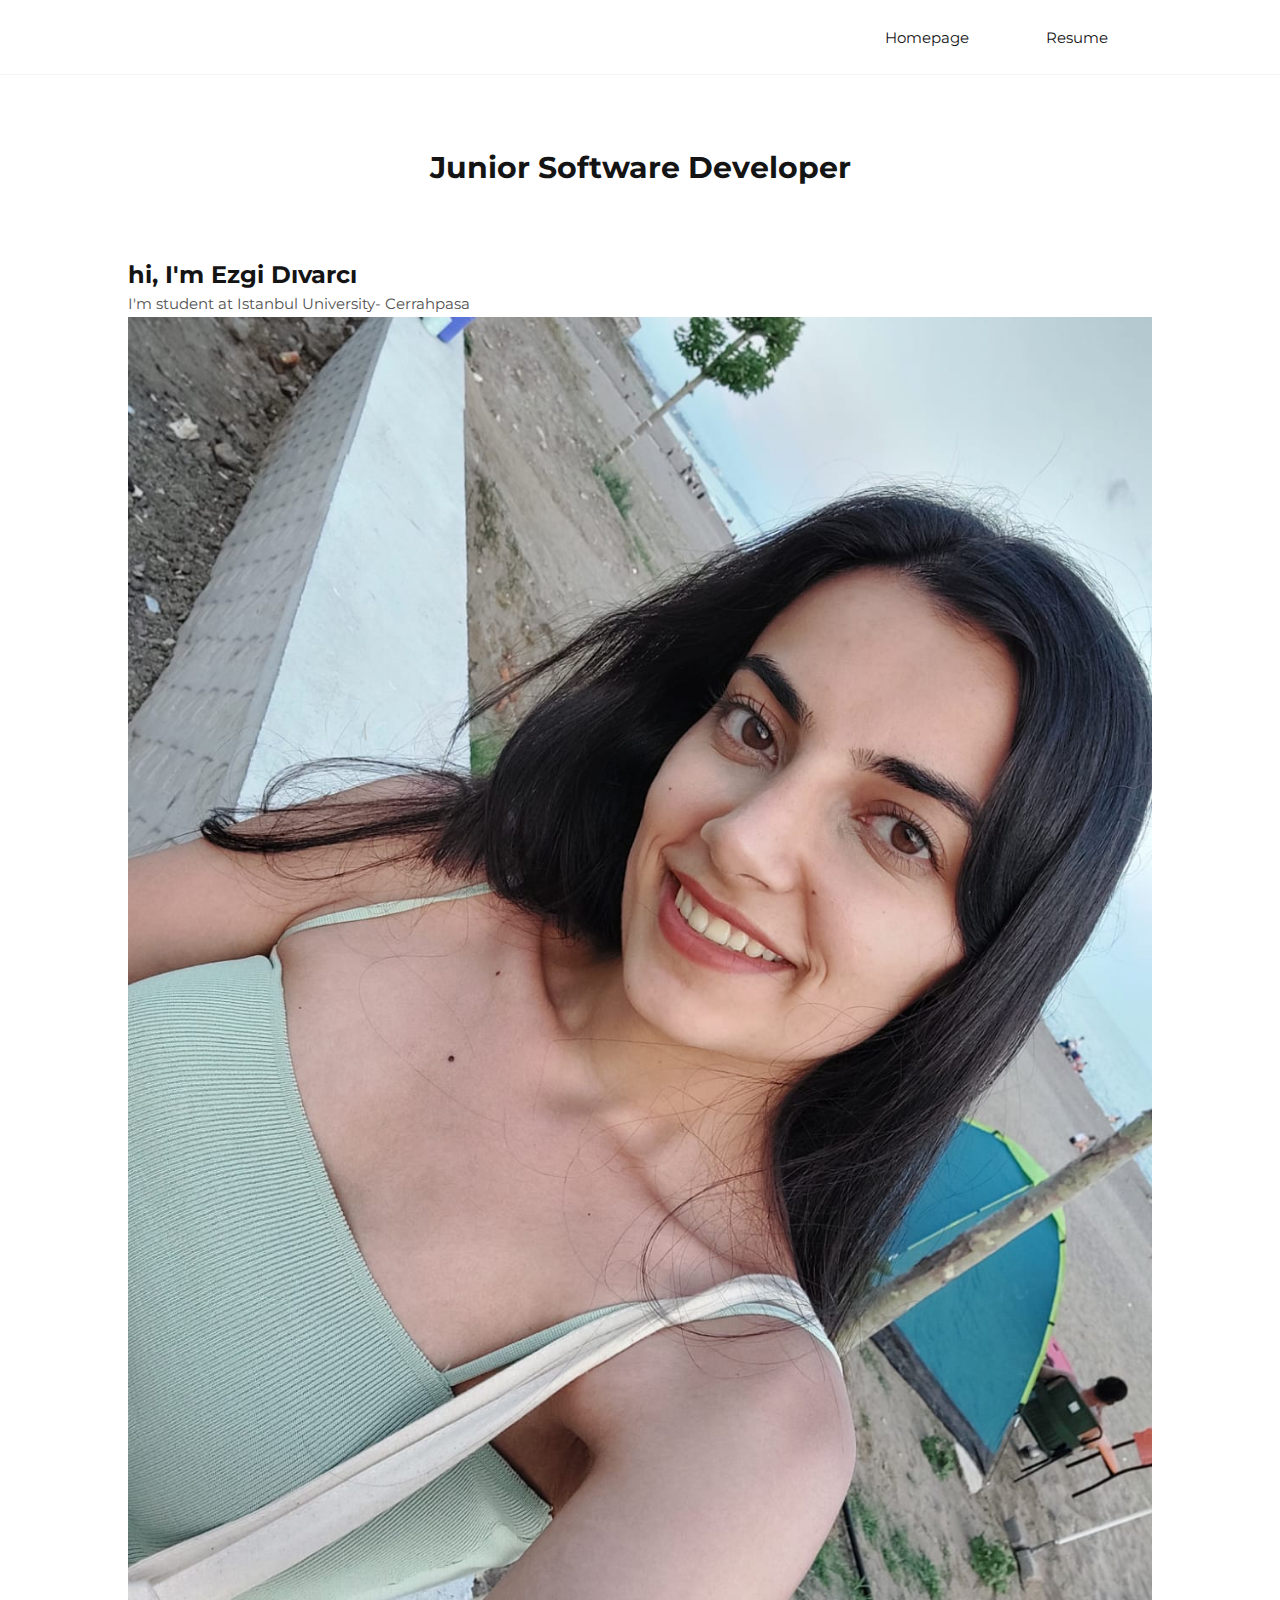
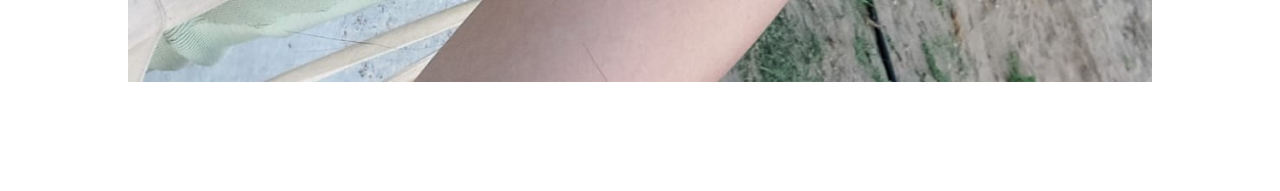
==== index.html @ 62a64444 "first commit" ====
<!DOCTYPE html>
<html lang="en">

<head>
    <meta charset="UTF-8">
    <meta http-equiv="X-UA-Compatible" content="IE=edge">
    <meta name="viewport" content="width=device-width, initial-scale=1.0">
    <title>Ezgi Dıvarcı</title>
    <!--MATERIAL ICONS-->
    <link rel="stylesheet" href="https://fonts.googleapis.com/icon?family=Material+Icons+Sharp">
    <!--ICONCOUT ICONS-->
    <link rel="stylesheet" href="https://unicons.iconscout.com/release/v4.0.0/css/line.css">

    <!--CSS-->
    <link rel="stylesheet" href="./style.css">
    <!--FONTS-->
    <link rel="preconnect" href="https://fonts.googleapis.com">
    <link rel="preconnect" href="https://fonts.gstatic.com" crossorigin>
    <link href="https://fonts.googleapis.com/css2?family=Montserrat:wght@300;400;500;600;700;800&display=swap" rel="stylesheet">

</head>

<body>
    <nav>
        <div class="container">
            <ul>
                <li><a href="index.html">Homepage</a></li>
                <li><a href="cv.html">Resume</a></li>
            </ul>
            <button> <span class="material-icons-sharp">menu</span></button>
            <button> <span class="material-icons-sharp">close</span></button>
        </div>

    </nav>

    <section class="main">
        <div class="container">
            <div class="socials">
                <a href="#" target="_blank"><i class="uil uil-facebook-f"></i></a>
                <a href="#" target="_blank"><i class="uil uil-github"></i></a>
                <a href="#" target="_blank"><i class="uil uil-gitlab"></i></a>
                <a href="#" target="_blank"><i class="uil uil-linkedin"></i></a>
                <a href="#" target="_blank"><i class="uil uil-envelope-alt"></i></a>
            </div>
            <div class="info">
                <h1>Junior Software Developer</h1>
                <h3>hi, I'm Ezgi Dıvarcı</h3>
                <p>I'm student at Istanbul University- Cerrahpasa</p>
            </div>
            <div class="profile">
                <div class="circle">
                    <i class="uil uil-pagelines"></i>
                    <i class="uil uil-ruler-combined"></i>
                    <i class="uil uil-palette"></i>
                    <i class="uil uil-brightness"></i>
                </div>
                <div class="in-circle">
                    <img src="./img/profile.jpeg" alt="">
                </div>
            </div>

        </div>
    </section>
</body>

</html>
---- style.css ----
:root {
    --color-white: #fff;
    --color-light: #f4f4f4;
    --color-dark: #525252;
    --color-black: #141415;
    --color-primary: #f24e1e;
    --color-succes: #29f5a6;
    --color-warning: #ffce31;
    --transition: all 300ms ease;
}

* {
    margin: 0;
    padding: 0;
    outline: 0;
    border: 0;
    box-sizing: border-box;
    list-style: none;
    text-decoration: none;
}

html {
    font-size: 15px;
    scroll-behavior: smooth;
}

body {
    background: var(--color-white);
    font-family: "Montserrat", sans-serif;
    color: var(--color-dark);
}

h1,
h2,
h3,
h4,
h5 {
    color: var(--color-black);
    line-height: 1.2;
}

h2 {
    font-size: 2.6rem;
}

h3 {
    font-size: 1.6rem;
}

h4 {
    font-size: 1.2rem;
}

h5 {
    font-size: 0.8rem;
}

p {
    line-height: 1.8;
}

.container {
    width: 80%;
    margin: 0 auto;
}

section {
    padding: 10rem 0 7rem;
    max-width: 100vw;
    overflow-x: hidden;
}

section h1 {
    text-align: center;
    display: block;
    margin-bottom: 5rem;
}

img {
    width: 100%;
}

.btn {
    padding: 1.4rem 3.4rem;
    font-size: 1.1rem;
    color: var(--color-black);
    background: var(--color-white);
    display: inline-block;
    margin: 2rem 0;
    transition: var(--transition);
}

.btn:hover {
    box-shadow: 2rem;
}

.btn-primary {
    background: var(--color-primary);
    color: var(--color-white);
}


/* navbar*/

nav {
    background: coral;
    width: 100%;
    height: 5rem;
    background: var(--color-white);
    display: flex;
    align-items: center;
    justify-content: center;
    position: fixed;
    top: 0;
    z-index: 2;
    border-bottom: 1px solid var(--color-light);
}

nav .container {
    display: flex;
    justify-content: flex-end;
    align-items: center;
    height: 100%;
}

nav button {
    display: none;
}

nav h3 {
    color: var(--color-primary);
}

nav .container ul {
    display: flex;
    height: 100%;
}

nav .container ul li a {
    height: 100%;
    width: 10rem;
    display: flex;
    justify-content: center;
    align-items: center;
    color: var(--color-black);
    position: relative;
    transition: var(--transition);
}

nav .container ul li a:hover {
    color: var(--color-primary);
    background-color: #29f5a6;
}
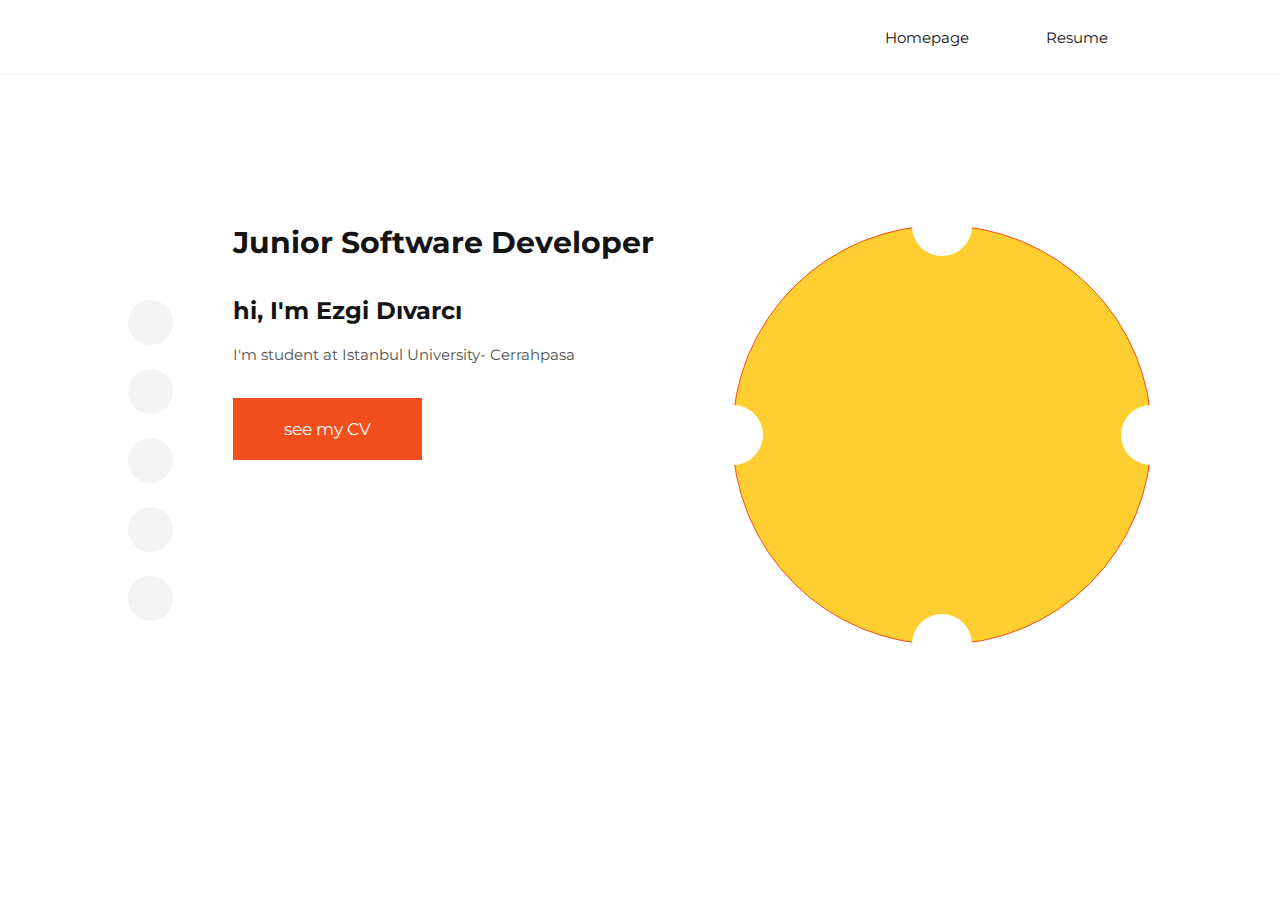
==== commit 486a3c9a: "updates" ====
--- a/index.html
+++ b/index.html
@@ -46,6 +46,7 @@
                 <h1>Junior Software Developer</h1>
                 <h3>hi, I'm Ezgi Dıvarcı</h3>
                 <p>I'm student at Istanbul University- Cerrahpasa</p>
+                <a href="#cv.html" class="btn btn-primary">see my CV</a>
             </div>
             <div class="profile">
                 <div class="circle">
--- a/style.css
+++ b/style.css
@@ -150,4 +150,113 @@
 nav .container ul li a:hover {
     color: var(--color-primary);
     background-color: #29f5a6;
+}
+
+
+/* Main */
+
+section.main {
+    display: grid;
+    place-items: center;
+    position: relative;
+    top: 5rem;
+    padding-bottom: 14rem;
+}
+
+section.main .container {
+    display: grid;
+    grid-template-columns: 5rem auto 28rem;
+    /* 5rem auto 28rem*/
+    gap: 2rem;
+}
+
+section.main .socials {
+    display: flex;
+    flex-direction: column;
+    gap: 1.6rem;
+    margin-top: 5rem;
+}
+
+section.main .socials a {
+    font-size: 1.1rem;
+    background: var(--color-light);
+    color: var(--color-dark);
+    padding: 0.3 rem;
+    border-radius: 50%;
+    height: 3rem;
+    width: 3rem;
+    display: flex;
+    justify-content: center;
+    align-items: center;
+    transition: var(--transition);
+}
+
+section.main .socials a:hover {
+    background: var(--color-primary);
+    color: var(--color-white);
+}
+
+section.main .info h1 {
+    text-align: left;
+    margin: 0;
+}
+
+section.main .info p {
+    width: 24rem
+}
+
+section.main h3 {
+    margin: 2.4rem 0 1rem;
+}
+
+section.main .profile {
+    display: flex;
+    justify-content: center;
+    align-items: center;
+}
+
+section.main .profile .circle {
+    width: 28rem;
+    height: 28rem;
+    border: 1px solid var(--color-primary);
+    border-radius: 50%;
+    position: relative;
+    background-color: #ffce31;
+}
+
+section.main .profile .circle i {
+    display: block;
+    width: 4rem;
+    height: 4rem;
+    border-radius: 50%;
+    position: absolute;
+    background: var(--color-white);
+    color: var(--color-primary);
+    display: flex;
+    justify-content: center;
+    align-items: center;
+}
+
+section.main .profile .circle i:nth-child(1) {
+    left: calc(50% - 2rem);
+    top: -2rem;
+}
+
+section.main .profile .circle i:nth-child(2) {
+    right: -2rem;
+    top: calc(50% - 2rem);
+}
+
+section.main .profile .circle i:nth-child(3) {
+    left: -2rem;
+    top: calc(50% - 2rem);
+}
+
+section.main .profile .circle i:nth-child(4) {
+    bottom: -2rem;
+    left: calc(50% - 2rem);
+}
+
+section.main .profile .in-circle {
+    display: none;
 }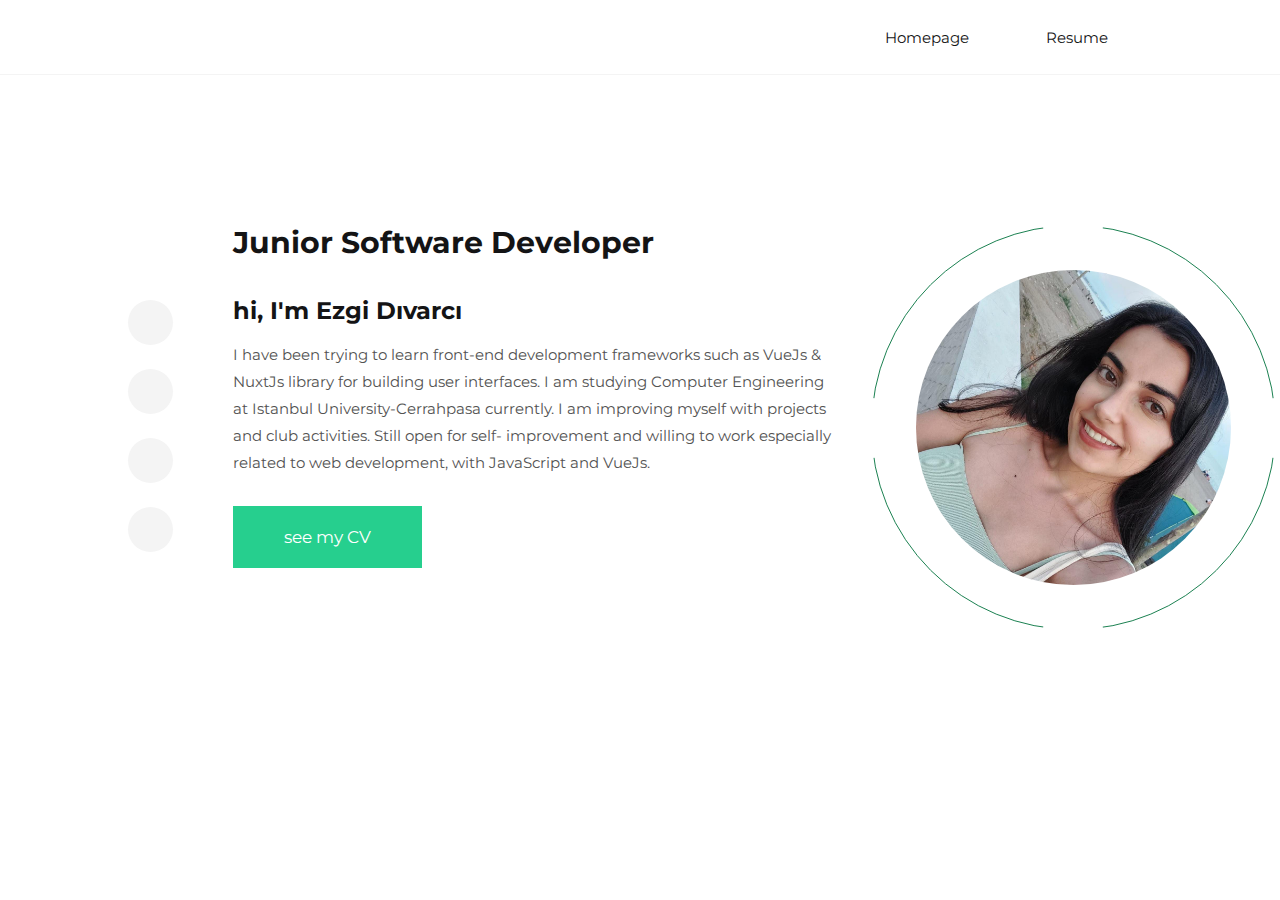
==== commit 5c332ef3: "added cv.html" ====
--- a/index.html
+++ b/index.html
@@ -6,8 +6,7 @@
     <meta http-equiv="X-UA-Compatible" content="IE=edge">
     <meta name="viewport" content="width=device-width, initial-scale=1.0">
     <title>Ezgi Dıvarcı</title>
-    <!--MATERIAL ICONS-->
-    <link rel="stylesheet" href="https://fonts.googleapis.com/icon?family=Material+Icons+Sharp">
+
     <!--ICONCOUT ICONS-->
     <link rel="stylesheet" href="https://unicons.iconscout.com/release/v4.0.0/css/line.css">
 
@@ -27,8 +26,7 @@
                 <li><a href="index.html">Homepage</a></li>
                 <li><a href="cv.html">Resume</a></li>
             </ul>
-            <button> <span class="material-icons-sharp">menu</span></button>
-            <button> <span class="material-icons-sharp">close</span></button>
+
         </div>
 
     </nav>
@@ -36,17 +34,18 @@
     <section class="main">
         <div class="container">
             <div class="socials">
-                <a href="#" target="_blank"><i class="uil uil-facebook-f"></i></a>
-                <a href="#" target="_blank"><i class="uil uil-github"></i></a>
-                <a href="#" target="_blank"><i class="uil uil-gitlab"></i></a>
-                <a href="#" target="_blank"><i class="uil uil-linkedin"></i></a>
-                <a href="#" target="_blank"><i class="uil uil-envelope-alt"></i></a>
+
+                <a href="https://github.com/ezgidivarci" target="_blank"><i class="uil uil-github"></i></a>
+                <a href="https://gitlab.com/ezgidivarci" target="_blank"><i class="uil uil-gitlab"></i></a>
+                <a href="https://www.linkedin.com/in/ezgidivarci/" target="_blank"><i class="uil uil-linkedin"></i></a>
+                <a href="mailto:ezgidivarci1@gmail.com" target="_blank"><i class="uil uil-envelope-alt"></i></a>
             </div>
             <div class="info">
                 <h1>Junior Software Developer</h1>
                 <h3>hi, I'm Ezgi Dıvarcı</h3>
-                <p>I'm student at Istanbul University- Cerrahpasa</p>
-                <a href="#cv.html" class="btn btn-primary">see my CV</a>
+                <p>I have been trying to learn front-end development frameworks such as VueJs & NuxtJs library for building user interfaces. I am studying Computer Engineering at Istanbul University-Cerrahpasa currently. I am improving myself with projects
+                    and club activities. Still open for self- improvement and willing to work especially related to web development, with JavaScript and VueJs.</p>
+                <a href="cv.html" class="btn btn-primary">see my CV</a>
             </div>
             <div class="profile">
                 <div class="circle">
--- a/style.css
+++ b/style.css
@@ -3,9 +3,8 @@
     --color-light: #f4f4f4;
     --color-dark: #525252;
     --color-black: #141415;
-    --color-primary: #f24e1e;
-    --color-succes: #29f5a6;
-    --color-warning: #ffce31;
+    --color-primary: #26cf8e;
+    --color-primary-x: #1b8151;
     --transition: all 300ms ease;
 }
 
@@ -21,7 +20,6 @@
 
 html {
     font-size: 15px;
-    scroll-behavior: smooth;
 }
 
 body {
@@ -90,10 +88,6 @@
     transition: var(--transition);
 }
 
-.btn:hover {
-    box-shadow: 2rem;
-}
-
 .btn-primary {
     background: var(--color-primary);
     color: var(--color-white);
@@ -103,7 +97,6 @@
 /* navbar*/
 
 nav {
-    background: coral;
     width: 100%;
     height: 5rem;
     background: var(--color-white);
@@ -123,10 +116,6 @@
     height: 100%;
 }
 
-nav button {
-    display: none;
-}
-
 nav h3 {
     color: var(--color-primary);
 }
@@ -148,7 +137,7 @@
 }
 
 nav .container ul li a:hover {
-    color: var(--color-primary);
+    color: var(--color-primary-x);
     background-color: #29f5a6;
 }
 
@@ -181,7 +170,7 @@
     font-size: 1.1rem;
     background: var(--color-light);
     color: var(--color-dark);
-    padding: 0.3 rem;
+    padding: 0.3rem;
     border-radius: 50%;
     height: 3rem;
     width: 3rem;
@@ -202,7 +191,7 @@
 }
 
 section.main .info p {
-    width: 24rem
+    width: 40rem
 }
 
 section.main h3 {
@@ -216,12 +205,18 @@
 }
 
 section.main .profile .circle {
-    width: 28rem;
-    height: 28rem;
-    border: 1px solid var(--color-primary);
+    width: 27rem;
+    height: 27rem;
+    border: 1px solid var(--color-primary-x);
     border-radius: 50%;
     position: relative;
-    background-color: #ffce31;
+    animation: move 30s linear infinite;
+}
+
+@keyframes move {
+    to {
+        transform: rotate(360deg);
+    }
 }
 
 section.main .profile .circle i {
@@ -231,7 +226,7 @@
     border-radius: 50%;
     position: absolute;
     background: var(--color-white);
-    color: var(--color-primary);
+    color: var(--color-primary-x);
     display: flex;
     justify-content: center;
     align-items: center;
@@ -258,5 +253,174 @@
 }
 
 section.main .profile .in-circle {
-    display: none;
-}+    position: absolute;
+    width: 21rem;
+    height: 21rem;
+    border-radius: 50%;
+    overflow: hidden;
+}
+
+.bold {
+    font-weight: 700;
+    font-size: 20px;
+    text-transform: uppercase;
+}
+
+.semi-bold {
+    font-weight: 500;
+    font-size: 16px;
+}
+
+.resume {
+    width: 52rem;
+    height: auto;
+    display: flex;
+    margin: 50px auto;
+}
+
+.resume .resume_left {
+    width: 19rem;
+    background: var(--color-light);
+}
+
+.resume .resume_left .resume_profile {
+    width: 100%;
+    height: 280px;
+}
+
+.resume .resume_left .resume_profile img {
+    position: absolute;
+    width: 14em;
+    height: 14rem;
+    overflow: hidden;
+    margin-top: 3rem;
+    margin-left: 2.5rem;
+}
+
+.resume .resume_left .resume_content {
+    padding: 0 25px;
+}
+
+.resume .title {
+    margin-bottom: 20px;
+}
+
+.resume .resume_left .bold {
+    color: var(--color-dark);
+    text-align: center;
+}
+
+.resume .resume_left .regular {
+    color: var(--color-dark);
+    text-align: center;
+}
+
+.resume .resume_left ul li {
+    display: flex;
+    margin-bottom: 10px;
+    align-items: center;
+}
+
+.resume .resume_left ul li .data {
+    color: var(--color-dark);
+    margin: 0.4rem;
+}
+
+.resume .resume_left .resume_skills ul li {
+    display: flex;
+    margin-bottom: 10px;
+    color: var(--color-dark);
+    justify-content: space-between;
+    align-items: center;
+}
+
+.resume .resume_left .resume_skills ul li .skill_name {
+    width: 25%;
+}
+
+.resume .resume_left .resume_skills ul li .skill_progress {
+    width: 60%;
+    margin: 0 5px;
+    height: 5px;
+    background: var(--color-white);
+    position: relative;
+}
+
+.resume .resume_left .resume_skills ul li .skill_per {
+    width: 15%;
+}
+
+.resume .resume_left .resume_skills ul li .skill_progress span {
+    position: absolute;
+    top: 0;
+    left: 0;
+    height: 100%;
+    background: var(--color-primary-x);
+}
+
+.resume .resume_left .resume_social .semi-bold {
+    color: var(--color-primary-x);
+    margin-bottom: 3px;
+}
+
+.resume .resume_right {
+    width: 520px;
+    background: var(--color-white);
+    padding: 25px;
+}
+
+.resume .resume_right .bold {
+    color: var(--color-primary-x);
+}
+
+.resume .resume_right .resume_work ul,
+.resume .resume_right .resume_education ul {
+    padding-left: 40px;
+    overflow: hidden;
+}
+
+.resume .resume_right ul li {
+    position: relative;
+}
+
+.resume .resume_right ul li .date {
+    font-size: 16px;
+    font-weight: 500;
+    margin-bottom: 15px;
+}
+
+.resume .resume_right ul li .info {
+    margin-bottom: 20px;
+}
+
+.resume .resume_right ul li:last-child .info {
+    margin-bottom: 0;
+}
+
+.resume a {
+    color: var(--color-primary-x);
+}
+
+
+/* .resume .resume_right .resume_work ul li:before,
+.resume .resume_right .resume_education ul li:before {
+    content: "";
+    position: absolute;
+    top: 5px;
+    left: -25px;
+    width: 6px;
+    height: 6px;
+    border-radius: 50%;
+    border: 2px solid var(--color-primary-x);
+}
+
+.resume .resume_right .resume_work ul li:after,
+.resume .resume_right .resume_education ul li:after {
+    content: "";
+    position: absolute;
+    top: 14px;
+    left: -21px;
+    width: 2px;
+    height: 115px;
+    background: var(--color-primary-x);
+} */